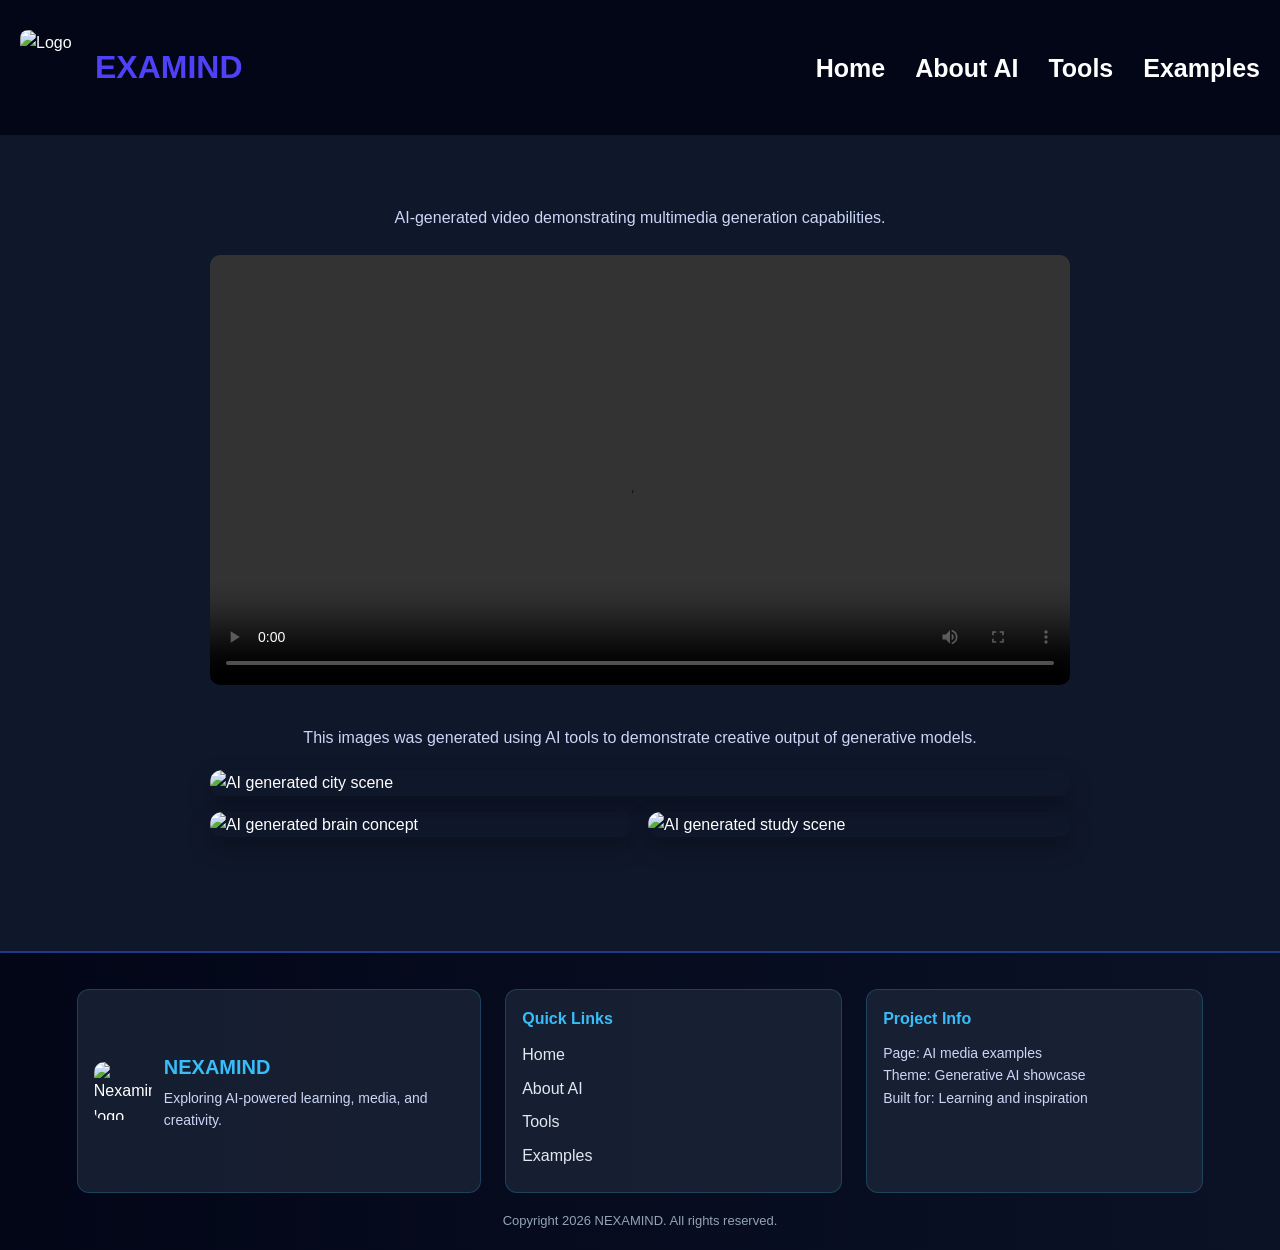
==== examples.html @ 2e320a05 "Add files via upload initial commit" ====
<!doctype html>
<html lang="en">
  <head>
    <meta charset="UTF-8" />
    <title>NEXAMIND</title>
    <link rel="stylesheet" href="style.css" />
  </head>
  <body>
    <!-- Navbar -->
    <header>
      <div class="logo-container">
        <img src="images/logo.webp" alt="Logo" />
        <h1>EXAMIND</h1>
      </div>
      <nav>
        <ul>
          <li><a href="index.html">Home</a></li>
          <li><a href="index.html#about">About AI</a></li>
          <li><a href="index.html#tools">Tools</a></li>
          <li><a href="examples.html">Examples</a></li>
        </ul>
      </nav>
    </header>

    <section class="examples-section">
      <p style="text-align: center; color: #cbd5f5">
        AI-generated video demonstrating multimedia generation capabilities.
      </p>

      <video class="examples-video" controls>
        <source
          src="videos/NexaMind_ Future of Creation.mp4"
          type="video/mp4"
        />
      </video>

      <p style="text-align: center; color: #cbd5f5">
        This images was generated using AI tools to demonstrate creative output
        of generative models.
      </p>

      <div class="examples-gallery" aria-label="AI image examples">
        <img
          class="gallery-main"
          src="images/AiCity.webp"
          alt="AI generated city scene"
        />
        <div class="gallery-row">
          <img
            class="gallery-small"
            src="images/AiBrain.webp"
            alt="AI generated brain concept"
          />
          <img
            class="gallery-small"
            src="images/AiStudty.webp"
            alt="AI generated study scene"
          />
        </div>
      </div>
    </section>

    <footer class="examples-footer">
      <div class="footer-grid">
        <div class="footer-brand">
          <img src="images/logo.webp" alt="Nexamind logo" />
          <div>
            <h3>NEXAMIND</h3>
            <p>Exploring AI-powered learning, media, and creativity.</p>
          </div>
        </div>

        <div class="footer-links">
          <h4>Quick Links</h4>
          <a href="index.html">Home</a>
          <a href="index.html#about">About AI</a>
          <a href="index.html#tools">Tools</a>
          <a href="examples.html">Examples</a>
        </div>

        <div class="footer-info">
          <h4>Project Info</h4>
          <p>Page: AI media examples</p>
          <p>Theme: Generative AI showcase</p>
          <p>Built for: Learning and inspiration</p>
        </div>
      </div>
      <p class="footer-copy">Copyright 2026 NEXAMIND. All rights reserved.</p>
    </footer>
  </body>
</html>
---- style.css ----
/* ================= RESET ================= */
* {
  margin: 0;
  padding: 0;
  box-sizing: border-box;
}

/* ================= GENERAL ================= */
body {
  font-family: Arial, sans-serif;
  line-height: 1.6;
  background-color: #0f172a;
  color: white;
}

html {
  scroll-behavior: smooth;
}

/* ================= NAVBAR ================= */
header {
  display: flex;
  justify-content: space-between;
  align-items: center;
  background: #020617;
  padding: 10px 20px;
  position: sticky;
  top: 0;
}

header h1 {
  color: rgb(78, 65, 247);
}

nav ul {
  display: flex;
  list-style: none;
  gap: 30px;
  justify-content: center;
  flex: 1;
}

nav a {
  text-decoration: none;
  color: white;
  font-size: 25px;
  font-weight: bold;
  transition: 0.3s;
}

nav a:hover {
  color: #38bdf8;
}

/* ================= LOGO ================= */
.logo-container {
  display: flex;
  align-items: center;
  gap: 0px;
}

.logo-container img {
  width: 75px;
  height: 75px;
  border-radius: 8px;
}

/* ================= SECTIONS ================= */
section {
  padding: 80px 20px;
}

section h2 {
  text-align: center;
  margin-bottom: 30px;
  color: #38bdf8;
}

/* ================= HERO ================= */
.hero {
  background: linear-gradient(to right, #0f172a, #1e293b);
  padding-top: 60px;
}

.hero-content {
  display: flex;
  justify-content: space-between;
  align-items: center;
  gap: 40px;
  padding: 40px 40px 80px;
}

.hero-image {
  width: 380px;
  max-width: 100%;
  border-radius: 12px;
  box-shadow: 0 10px 25px rgba(0, 0, 0, 0.3);
}

.hero-text {
  flex: 1;
}

.hero-text h2 {
  font-size: 40px;
  margin-bottom: 20px;
}

.hero-text p {
  font-size: 18px;
  color: #cbd5f5;
}

/* ================= ABOUT ================= */
.about-content {
  display: flex;
  align-items: center;
  justify-content: space-between;
  gap: 40px;
  padding: 20px 40px;
}

.about-text {
  flex: 1;
}

.about-text p {
  margin-bottom: 15px;
  color: #cbd5f5;
  line-height: 1.8;
}

.about-image img {
  width: 420px;
  max-width: 100%;
  border-radius: 12px;
  box-shadow: 0 10px 25px rgba(0, 0, 0, 0.3);
}

/* ================= TOOLS ================= */
.tools-grid {
  display: flex;
  justify-content: center;
  gap: 30px;
  flex-wrap: wrap;
  margin-top: 30px;
}

.tool-card {
  background: #1e293b;
  padding: 20px;
  width: 220px;
  text-align: center;
  border-radius: 12px;
  text-decoration: none;
  color: white;
  transition: 0.3s;
}

.tool-card:hover {
  transform: translateY(-8px);
  background: #334155;
}

.tool-card img {
  width: 70px;
  height: 70px;
  object-fit: contain;
  margin-bottom: 10px;
}

.tool-card h3 {
  font-size: 18px;
}

.tool-card p {
  font-size: 13px;
  color: #cbd5f5;
  margin-top: 10px;
  line-height: 1.4;
}

/* ================= INFO BLOCKS ================= */
.info-blocks {
  display: flex;
  gap: 30px;
  margin-top: 20px;
}

.box {
  flex: 1;
  background: #1e293b;
  padding: 20px;
  border-radius: 12px;
}

.box h3 {
  color: #38bdf8;
  margin-bottom: 10px;
}

.box ul {
  padding-left: 20px;
}

.box li {
  margin-bottom: 8px;
  color: #cbd5f5;
}

/* ================= MEDIA ================= */
img,
video {
  display: block;
  margin: 20px auto;
  border-radius: 10px;
}

/* ================= EXAMPLES PAGE ================= */
.examples-section {
  padding: 70px 2vw 90px;
}

.examples-video {
  width: 70%;
  height: auto;
  margin: 24px auto 40px;
}

.examples-gallery {
  width: min(70%, 1100px);
  margin: 0 auto 24px;
  margin-top: 20px;
}

.gallery-main {
  width: 100%;
  border-radius: 12px;
  box-shadow: 0 10px 25px rgba(0, 0, 0, 0.3);
  margin: 0 auto 16px;
}

.gallery-row {
  display: grid;
  grid-template-columns: repeat(2, minmax(0, 1fr));
  gap: 16px;
}

.gallery-small {
  width: 100%;
  border-radius: 12px;
  box-shadow: 0 10px 25px rgba(0, 0, 0, 0.3);
  margin: 0;
}

/* ================= FOOTER ================= */
.examples-footer {
  background: linear-gradient(to right, #020617, #0b1226);
  border-top: 2px solid #1e3a8a;
  padding: 36px 6vw 18px;
}

.footer-grid {
  display: grid;
  grid-template-columns: 1.2fr 1fr 1fr;
  gap: 24px;
  max-width: 1200px;
  margin: 0 auto;
}

.footer-brand,
.footer-links,
.footer-info {
  background: rgba(30, 41, 59, 0.7);
  border: 1px solid rgba(56, 189, 248, 0.22);
  border-radius: 12px;
  padding: 16px;
}

.footer-brand {
  display: flex;
  align-items: center;
  gap: 12px;
}

.footer-brand img {
  width: 58px;
  height: 58px;
  border-radius: 10px;
  margin: 0;
}

.footer-brand h3 {
  color: #38bdf8;
  margin-bottom: 4px;
  font-size: 20px;
}

.footer-brand p,
.footer-info p {
  color: #cbd5f5;
  font-size: 14px;
}

.footer-links h4,
.footer-info h4 {
  color: #38bdf8;
  margin-bottom: 10px;
}

.footer-links a {
  display: block;
  color: #e2e8f0;
  text-decoration: none;
  margin-bottom: 8px;
  transition: color 0.2s;
}

.footer-links a:hover {
  color: #38bdf8;
}

.footer-copy {
  text-align: center;
  color: #94a3b8;
  font-size: 13px;
  margin-top: 18px;
}

/* ================= RESPONSIVE ================= */
@media (max-width: 768px) {
  .hero-content,
  .about-content {
    flex-direction: column;
    text-align: center;
  }

  .hero-image {
    width: 300px;
  }

  .info-blocks {
    flex-direction: column;
  }

  .examples-video,
  .examples-gallery {
    width: 95%;
  }

  .gallery-row {
    grid-template-columns: 1fr;
  }

  .footer-grid {
    grid-template-columns: 1fr;
  }
}
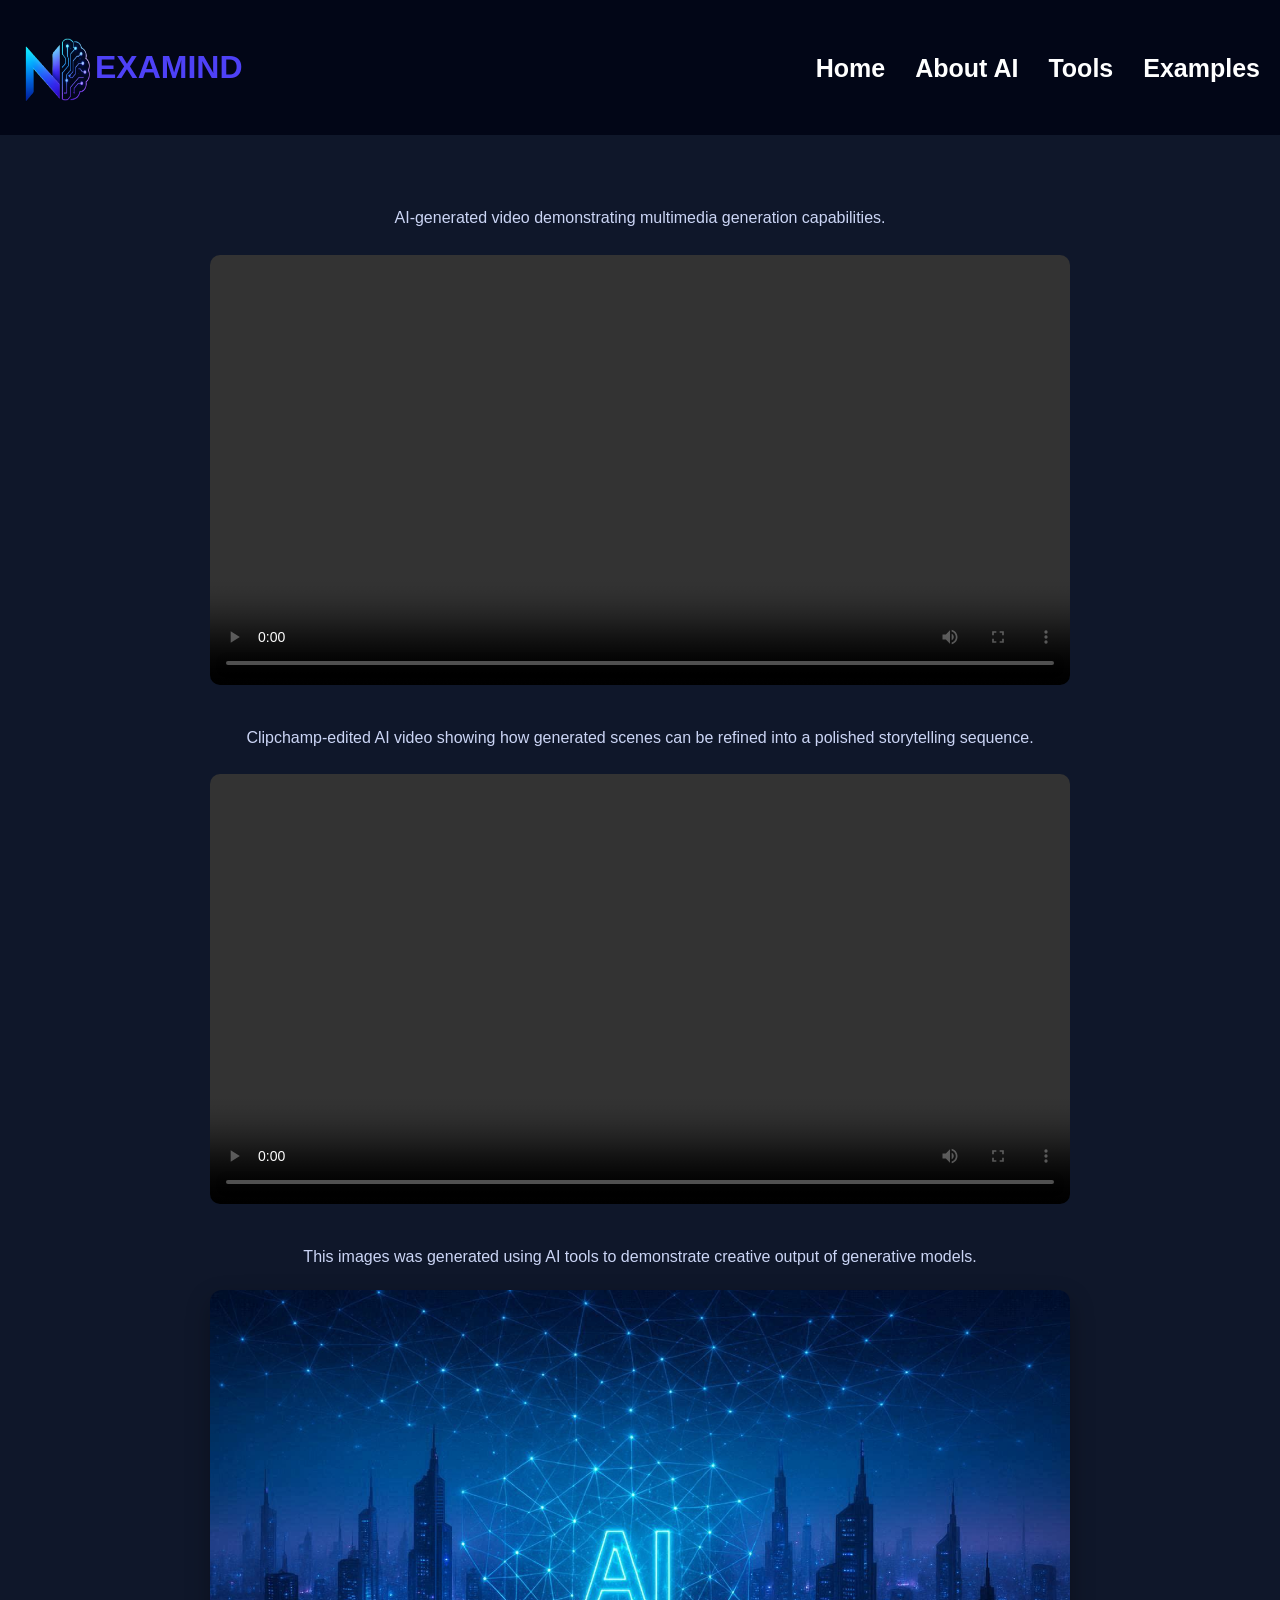
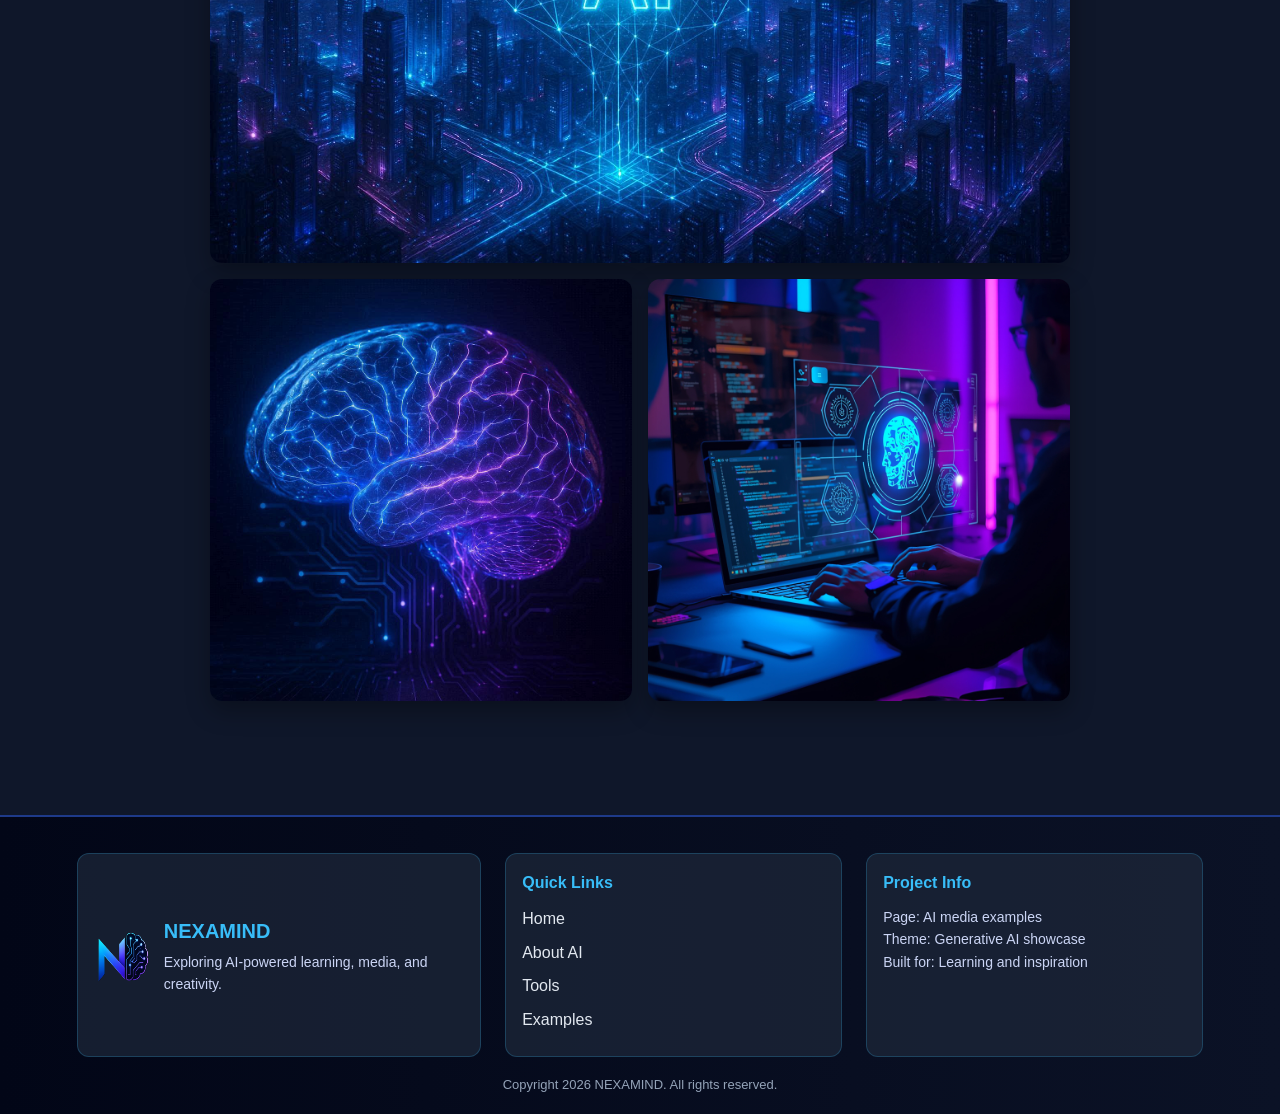
==== commit d7679ddd: "Add files via upload commit 2" ====
--- a/examples.html
+++ b/examples.html
@@ -35,6 +35,15 @@
       </video>
 
       <p style="text-align: center; color: #cbd5f5">
+        Clipchamp-edited AI video showing how generated scenes can be refined
+        into a polished storytelling sequence.
+      </p>
+
+      <video class="examples-video" controls>
+        <source src="videos/clipchampvideo.mp4" type="video/mp4" />
+      </video>
+
+      <p style="text-align: center; color: #cbd5f5">
         This images was generated using AI tools to demonstrate creative output
         of generative models.
       </p>
@@ -42,18 +51,18 @@
       <div class="examples-gallery" aria-label="AI image examples">
         <img
           class="gallery-main"
-          src="images/AiCity.webp"
+          src="images/AiCity.jfif"
           alt="AI generated city scene"
         />
         <div class="gallery-row">
           <img
             class="gallery-small"
-            src="images/AiBrain.webp"
+            src="images/AiBrain.jfif"
             alt="AI generated brain concept"
           />
           <img
             class="gallery-small"
-            src="images/AiStudty.webp"
+            src="images/AiStudty.jpg"
             alt="AI generated study scene"
           />
         </div>
